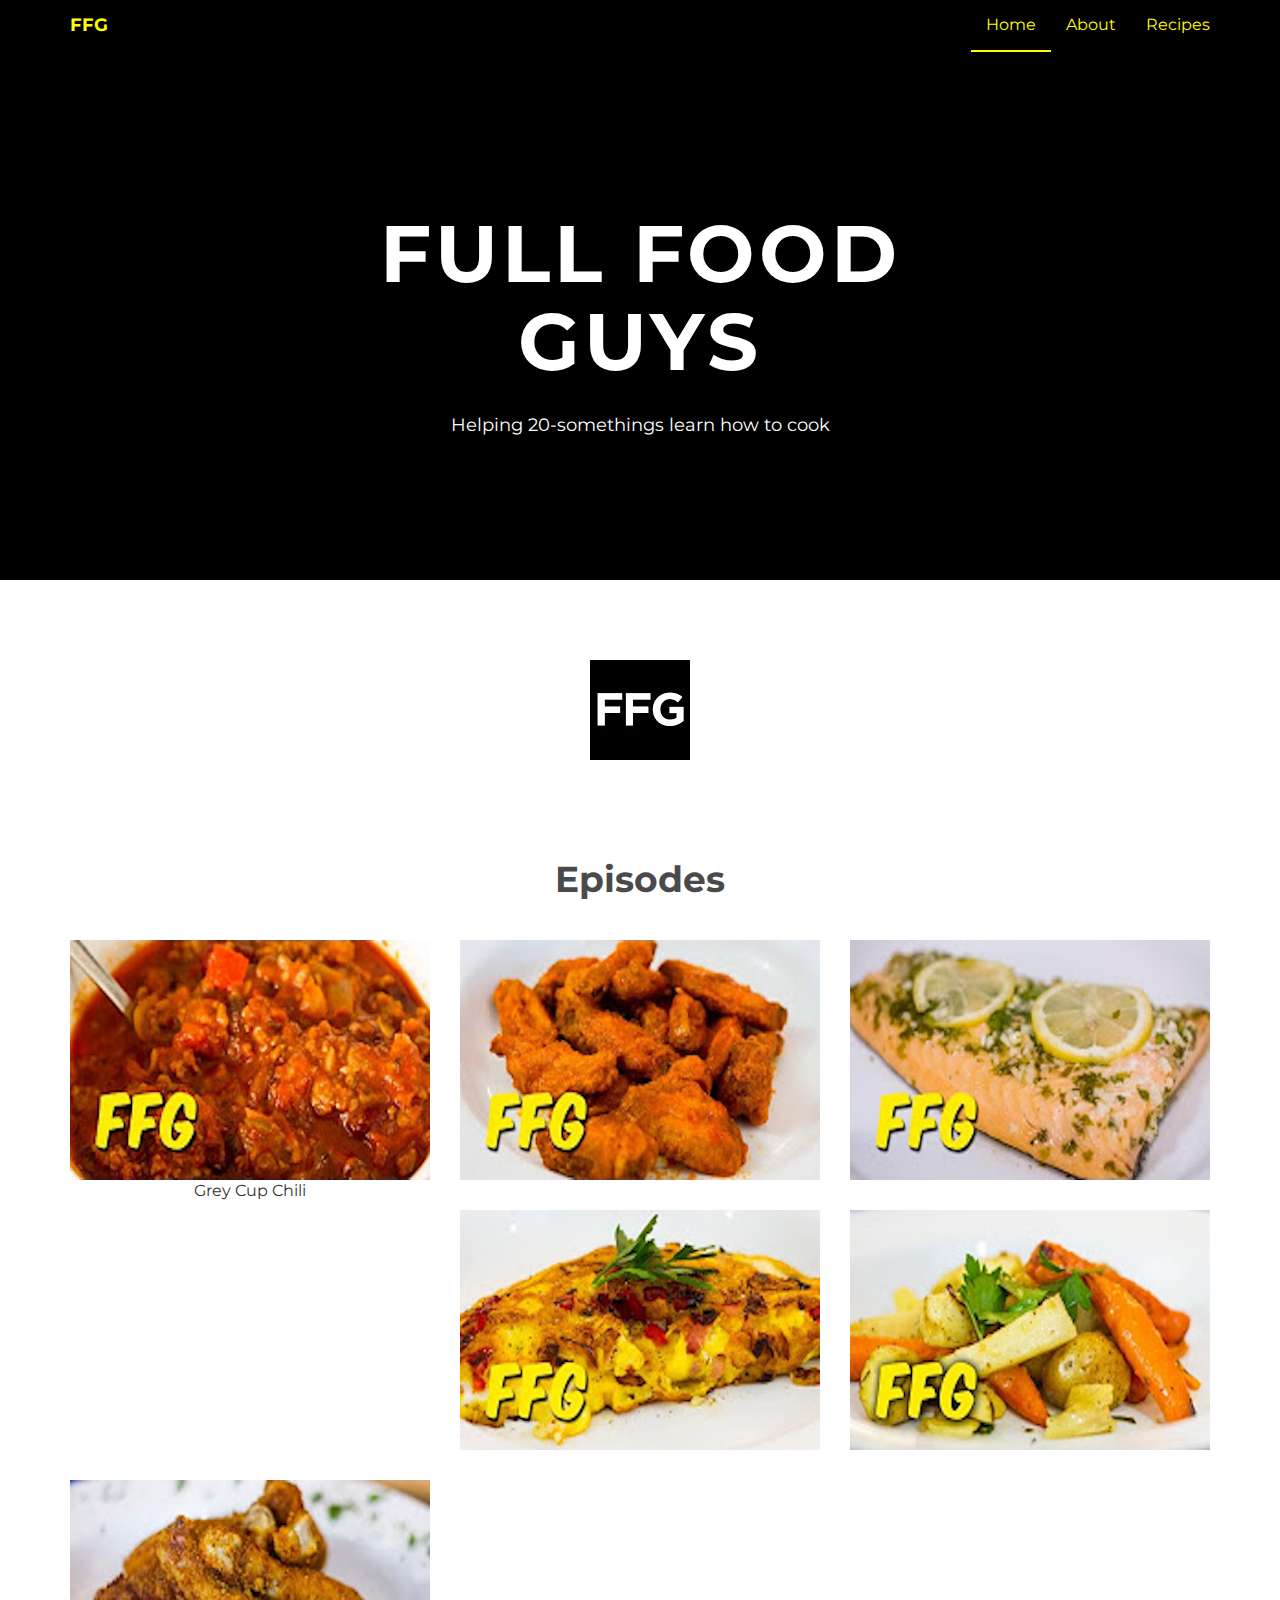
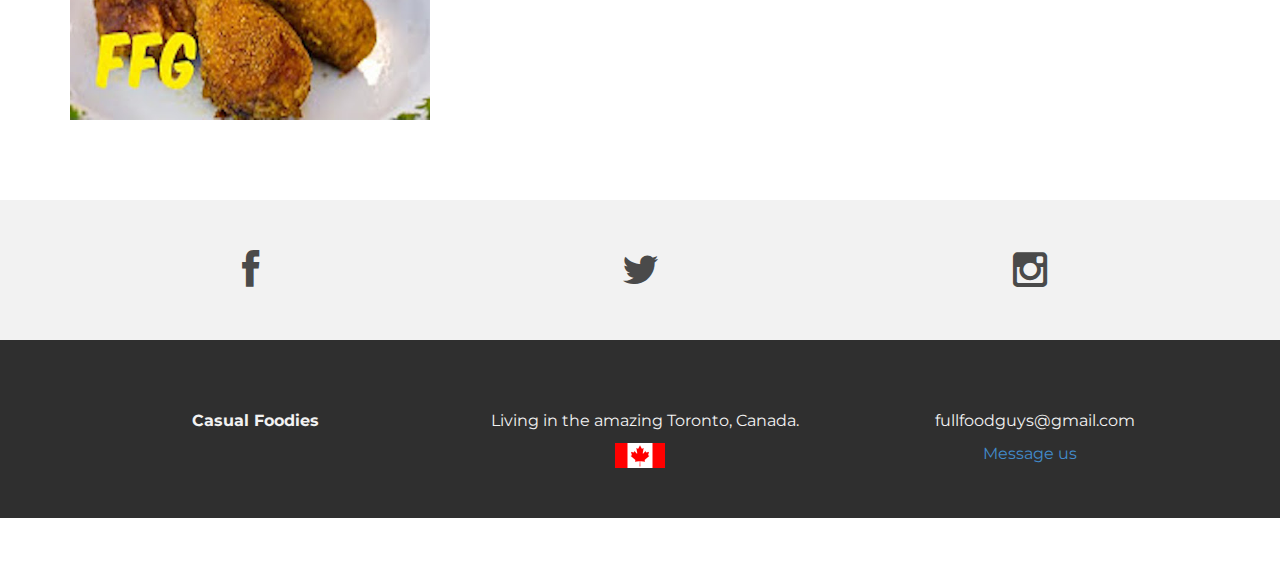
==== index.html @ 014491e5 "episode title test" ====
<!DOCTYPE html>
<html lang="en">
  <head>
    <meta charset="utf-8">
    <meta http-equiv="X-UA-Compatible" content="IE=edge">
    <meta name="viewport" content="width=device-width, initial-scale=1">
    <meta name="description" content="">
    <meta name="author" content="">
    <link rel="shortcut icon" href="assets/ico/favicon.ico">

    <title>FFG | FULL FOOD GUYS</title>

    <!-- Bootstrap core CSS -->
    <link href="assets/css/bootstrap.css" rel="stylesheet">

    <!-- Custom styles for this template -->
    <link href="assets/css/style.css" rel="stylesheet">
    <link href="assets/css/font-awesome.min.css" rel="stylesheet">

    <!-- Just for debugging purposes. Don't actually copy this line! -->
    <!--[if lt IE 9]><script src="../../assets/js/ie8-responsive-file-warning.js"></script><![endif]-->

    <!-- HTML5 shim and Respond.js IE8 support of HTML5 elements and media queries -->
    <!--[if lt IE 9]>
      <script src="https://oss.maxcdn.com/libs/html5shiv/3.7.0/html5shiv.js"></script>
      <script src="https://oss.maxcdn.com/libs/respond.js/1.4.2/respond.min.js"></script>
    <![endif]-->
  </head>

  <body>

    <!-- Static navbar -->
    <div class="navbar navbar-default navbar-fixed-top" role="navigation">
      <div class="container">
        <div class="navbar-header">
          <button type="button" class="navbar-toggle" data-toggle="collapse" data-target=".navbar-collapse">
            <span class="sr-only">Toggle navigation</span>
            <span class="icon-bar"></span>
            <span class="icon-bar"></span>
            <span class="icon-bar"></span>
          </button>
          <a class="navbar-brand" href="index.html">FFG</a>
        </div>
        <div class="navbar-collapse collapse">
          <ul class="nav navbar-nav navbar-right">
            <li class="active"><a href="index.html">Home</a></li>
            <li><a href="about.html">About</a></li>
            <li><a href="#works">Recipes</a></li>
          </ul>
        </div><!--/.nav-collapse -->
      </div>
    </div>


	<div id="headerwrap">
	    <div class="container">
			<div class="row">
				<div class="col-lg-6 col-lg-offset-3">
					<h1>FULL FOOD GUYS</h1>
					<h4>Helping 20-somethings learn how to cook</h4>
				</div>
			</div><! --/row -->
	    </div> <!-- /container -->
	</div><! --/headerwrap -->
	
	<section id="works"></section>
	<div class="container">
		<div class="row centered mt mb">
		<div class="span4"></div>
      	<div class="span4"><img src="assets/img/photo.jpg" class="img-responsive center-block"></div>
      	<div class="span4"></div>
		</div>
		<div class="row centered mt mb">
			<h1>Episodes</h1>
			<div class="col-lg-4 col-md-4 col-sm-4 gallery">
				<a href="https://www.youtube.com/watch?v=UyV4i-vvhsw"><img src="assets/img/portfolio/chili.jpg" class="img-responsive"></a>
				<p class="text-centered">Grey Cup Chili</p>
			</div>
			<div class="col-lg-4 col-md-4 col-sm-4 gallery">
				<a href="https://www.youtube.com/watch?v=h9RHKy0lWRQ"><img src="assets/img/portfolio/wings.jpg" class="img-responsive"></a>
			</div>
			<div class="col-lg-4 col-md-4 col-sm-4 gallery">
				<a href="https://www.youtube.com/watch?v=ZSTvPE8d-ZE"><img src="assets/img/portfolio/salmon.jpg" class="img-responsive"></a>
			</div>
			<div class="col-lg-4 col-md-4 col-sm-4 gallery">
				<a href="https://www.youtube.com/watch?v=7N9RWfZntHc&t=2s"><img src="assets/img/portfolio/omlette.jpg" class="img-responsive"></a>
			</div>
			<div class="col-lg-4 col-md-4 col-sm-4 gallery">
				<a href="https://www.youtube.com/watch?v=b7GI70PFwjU"><img src="assets/img/portfolio/veggies.jpg" class="img-responsive"></a>
			</div>
			<div class="col-lg-4 col-md-4 col-sm-4 gallery">
				<a href="https://www.youtube.com/watch?v=pzNNdlSFtdk"><img src="assets/img/portfolio/chicken.jpg" class="img-responsive"></a>
			</div>
		</div><! --/row -->
	</div><! --/container -->
	
	<div id="social">
		<div class="container">
			<div class="row centered">
				<div class="col-lg-4">
					<a href="https://www.facebook.com/fullfoodguys"><i class="fa fa-facebook"></i></a>
				</div>
				<div class="col-lg-4">
					<a href="https://twitter.com/fullfoodguys"><i class="fa fa-twitter"></i></a>
				</div>
				<div class="col-lg-4">
					<a href="https://www.instagram.com/fullfoodguys/"><i class="fa fa-instagram"></i></a>
				</div>
			
			</div><! --/row -->
		</div><! --/container -->
	</div><! --/social -->

	<div id="footerwrap">
		<div class="container">
			<div class="row centered">
				<div class="col-lg-4">
					<p><b>Casual Foodies</b></p>
				</div>
			
				<div class="col-lg-4">
					<p>Living in the amazing Toronto, Canada.</p>
					<img src="assets/img/canada_flag.png" class="img-responsive center-block">
				</div>
				<div class="col-lg-4">
					<p>fullfoodguys@gmail.com</p>
					<a href="https://m.me/fullfoodguys">Message us</a>
				</div>
			</div>
		</div>
	</div><! --/footerwrap -->
	


    <!-- Bootstrap core JavaScript
    ================================================== -->
    <!-- Placed at the end of the document so the pages load faster -->
    <script src="https://ajax.googleapis.com/ajax/libs/jquery/1.11.0/jquery.min.js"></script>
    <script src="assets/js/bootstrap.min.js"></script>
  </body>
</html>
---- assets/css/style.css ----
/*
 * Author: Carlos Alvarez
 * URL: http://Alvarez.is
 *
 * Project Name: NYC Design
 * Version: 1.0
 * Date: 04-20-2014
 * URL: 
 */


/* ==========================================================================
   Base Styles, Bootstrap Modifications & Fonts Import
   ========================================================================== */

@import url(http://fonts.googleapis.com/css?family=Montserrat:400,700);


::-moz-selection {
    background: #f2c2c9;
    color: #a4003a;
    text-shadow: none;
}

::selection {
    background: #16a085;
    color: #a4003a;
    text-shadow: none;
}

/*
 * A better looking default horizontal rule
 */

 hr {
    display: block;
    height: 1px;
    border: 0;
    border-top: 1px solid #ccc;
    margin: 1em 0;
    padding: 0;
}

.centered {
	text-align: center
}

.mt {
	margin-top: 80px;
}

.mb {
	margin-bottom: 80px;
}

/* ==========================================================================
   General styles
   ========================================================================== */


body {
    font-family: 'Montserrat', sans-serif;
    font-weight: 400;
    font-size: 16px;

    -webkit-font-smoothing: antialiased;
    -webkit-overflow-scrolling: touch;
}

h1, h2, h3, h4, h5, h6 {
	font-weight: 700;
    color: #4a4a4a;
}


.navbar-brand {
	font-weight: 700;
}

.navbar-default .navbar-brand {
	color: #ffff00;
}

.navbar-default {
	background-color: #000000;
	border-color: #000000;
}

.navbar-default .navbar-nav > .active > a, .navbar-default .navbar-nav > .active > a:hover, .navbar-default .navbar-nav > .active > a:focus {
	color: #ffff00;
	background-color: #000000;
	border-bottom: 2px solid #ffff00;
}

.navbar-default .navbar-nav > li > a {
	color: #ffff00;
}

/* ==========================================================================
   Wrap Sections
   ========================================================================== */

#headerwrap {
	/*background: url(../img/back.jpg) no-repeat center top;*/
	background-color:#000000;
	margin-top: -70px;
	padding-top: 250px;
	text-align:center;
	background-attachment: relative;
	background-position: center center;
	min-height: 650px;
	width: 100%;
	
    -webkit-background-size: 100%;
    -moz-background-size: 100%;
    -o-background-size: 100%;
    background-size: 100%;

    -webkit-background-size: cover;
    -moz-background-size: cover;
    -o-background-size: cover;
    background-size: cover;
}

#headerwrap h1 {
	color:#ffffff;
	padding-top: 10px;
	padding-bottom: 20px;
	letter-spacing: 4px;
	font-size: 80px;
	font-weight: bold;
}

#headerwrap h4 {
	font-weight: 400;
	color: #ffffff
}

#social {
	padding-top: 50px;
	padding-bottom: 50px;
	background-color: #f2f2f2;
}

#social i {
	font-size: 40px;
	color: #4a4a4a
}

#social i:hover {
	color: #1abc9c
}

#footerwrap {
	padding-top: 70px;
	padding-bottom: 50px;
	background-color: #2f2f2f;
}

#footerwrap p {
	color: #f2f2f2;
	margin-left: 10px;
}

#workwrap {	
	background: url(../img/work.jpg) no-repeat center top;
	margin-top: -70px;
	padding-top: 250px;
	text-align:center;
	background-attachment: relative;
	background-position: center center;
	min-height: 650px;
	width: 100%;
	
    -webkit-background-size: 100%;
    -moz-background-size: 100%;
    -o-background-size: 100%;
    background-size: 100%;

    -webkit-background-size: cover;
    -moz-background-size: cover;
    -o-background-size: cover;
    background-size: cover;
}

#workwrap h1 {
	color:#ffffff;
	padding-top: 10px;
	padding-bottom: 20px;
	letter-spacing: 4px;
	font-size: 80px;
	font-weight: bold;
}

#workwrap h4 {
	font-weight: 400;
	color: #ffffff
}

#aboutwrap {	
	background: url(../img/banner.png) no-repeat center top;
	margin-top: -70px;
	padding-top: 250px;
	text-align:center;
	background-attachment: relative;
	background-position: center center;
	min-height: 550px;
	width: 100%;
	
    -webkit-background-size: 100%;
    -moz-background-size: 100%;
    -o-background-size: 100%;
    background-size: 100%;

    -webkit-background-size: cover;
    -moz-background-size: cover;
    -o-background-size: cover;
    background-size: cover;
}




/* Gallery */
.gallery {
	margin-top: 30px;
}

.gallery img:hover {
	opacity: 0.4;
}
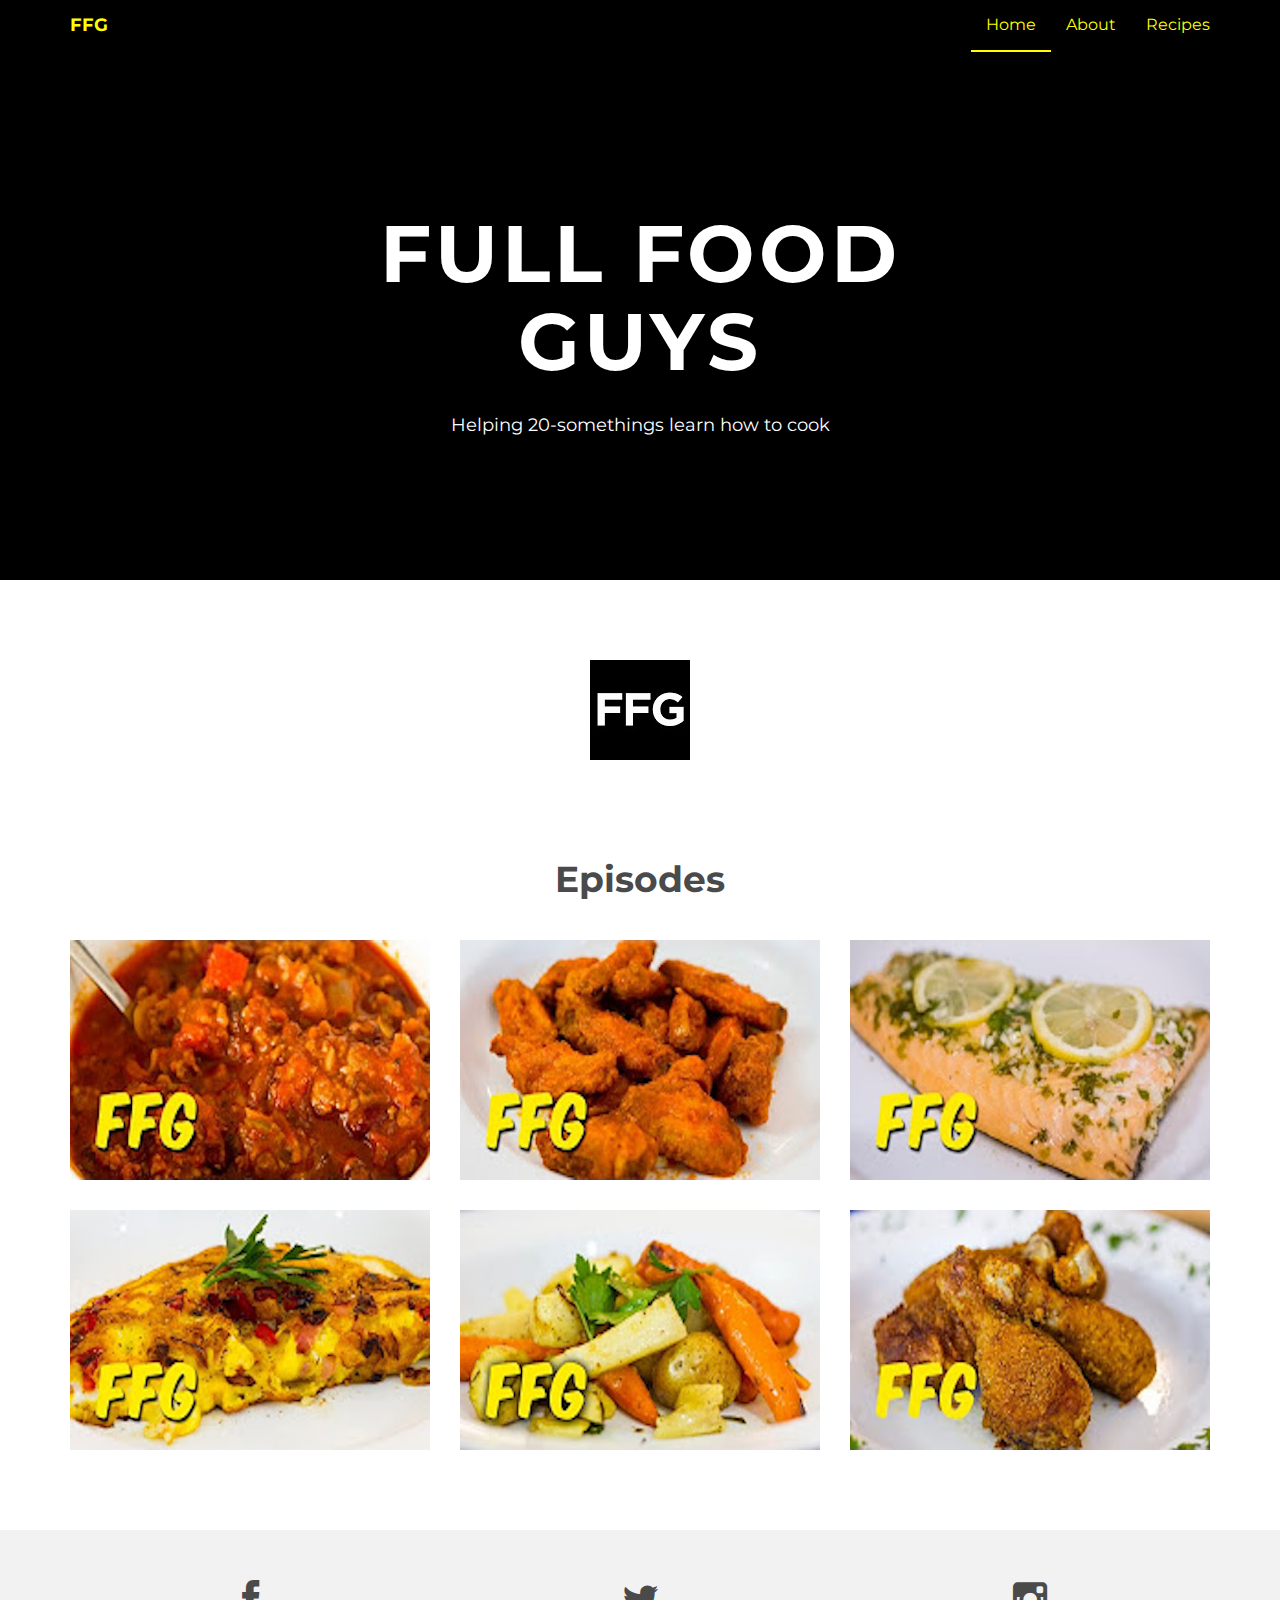
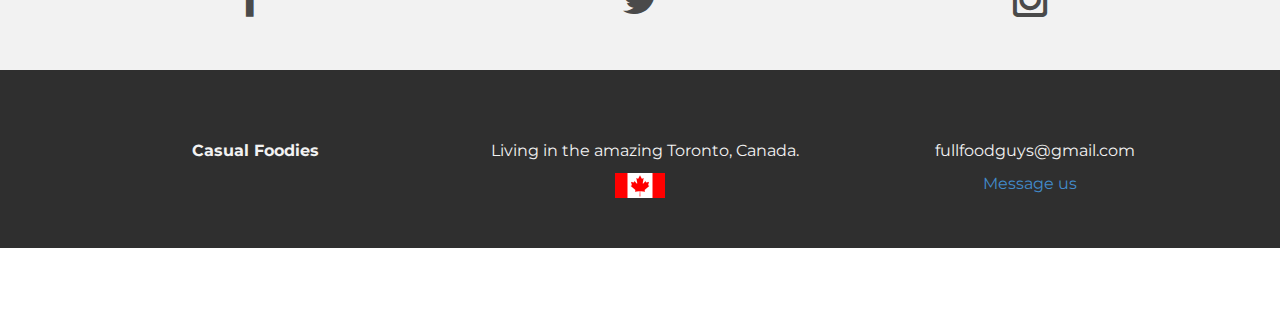
==== commit cfdc0f53: "test revert" ====
--- a/index.html
+++ b/index.html
@@ -74,7 +74,6 @@
 			<h1>Episodes</h1>
 			<div class="col-lg-4 col-md-4 col-sm-4 gallery">
 				<a href="https://www.youtube.com/watch?v=UyV4i-vvhsw"><img src="assets/img/portfolio/chili.jpg" class="img-responsive"></a>
-				<p class="text-centered">Grey Cup Chili</p>
 			</div>
 			<div class="col-lg-4 col-md-4 col-sm-4 gallery">
 				<a href="https://www.youtube.com/watch?v=h9RHKy0lWRQ"><img src="assets/img/portfolio/wings.jpg" class="img-responsive"></a>
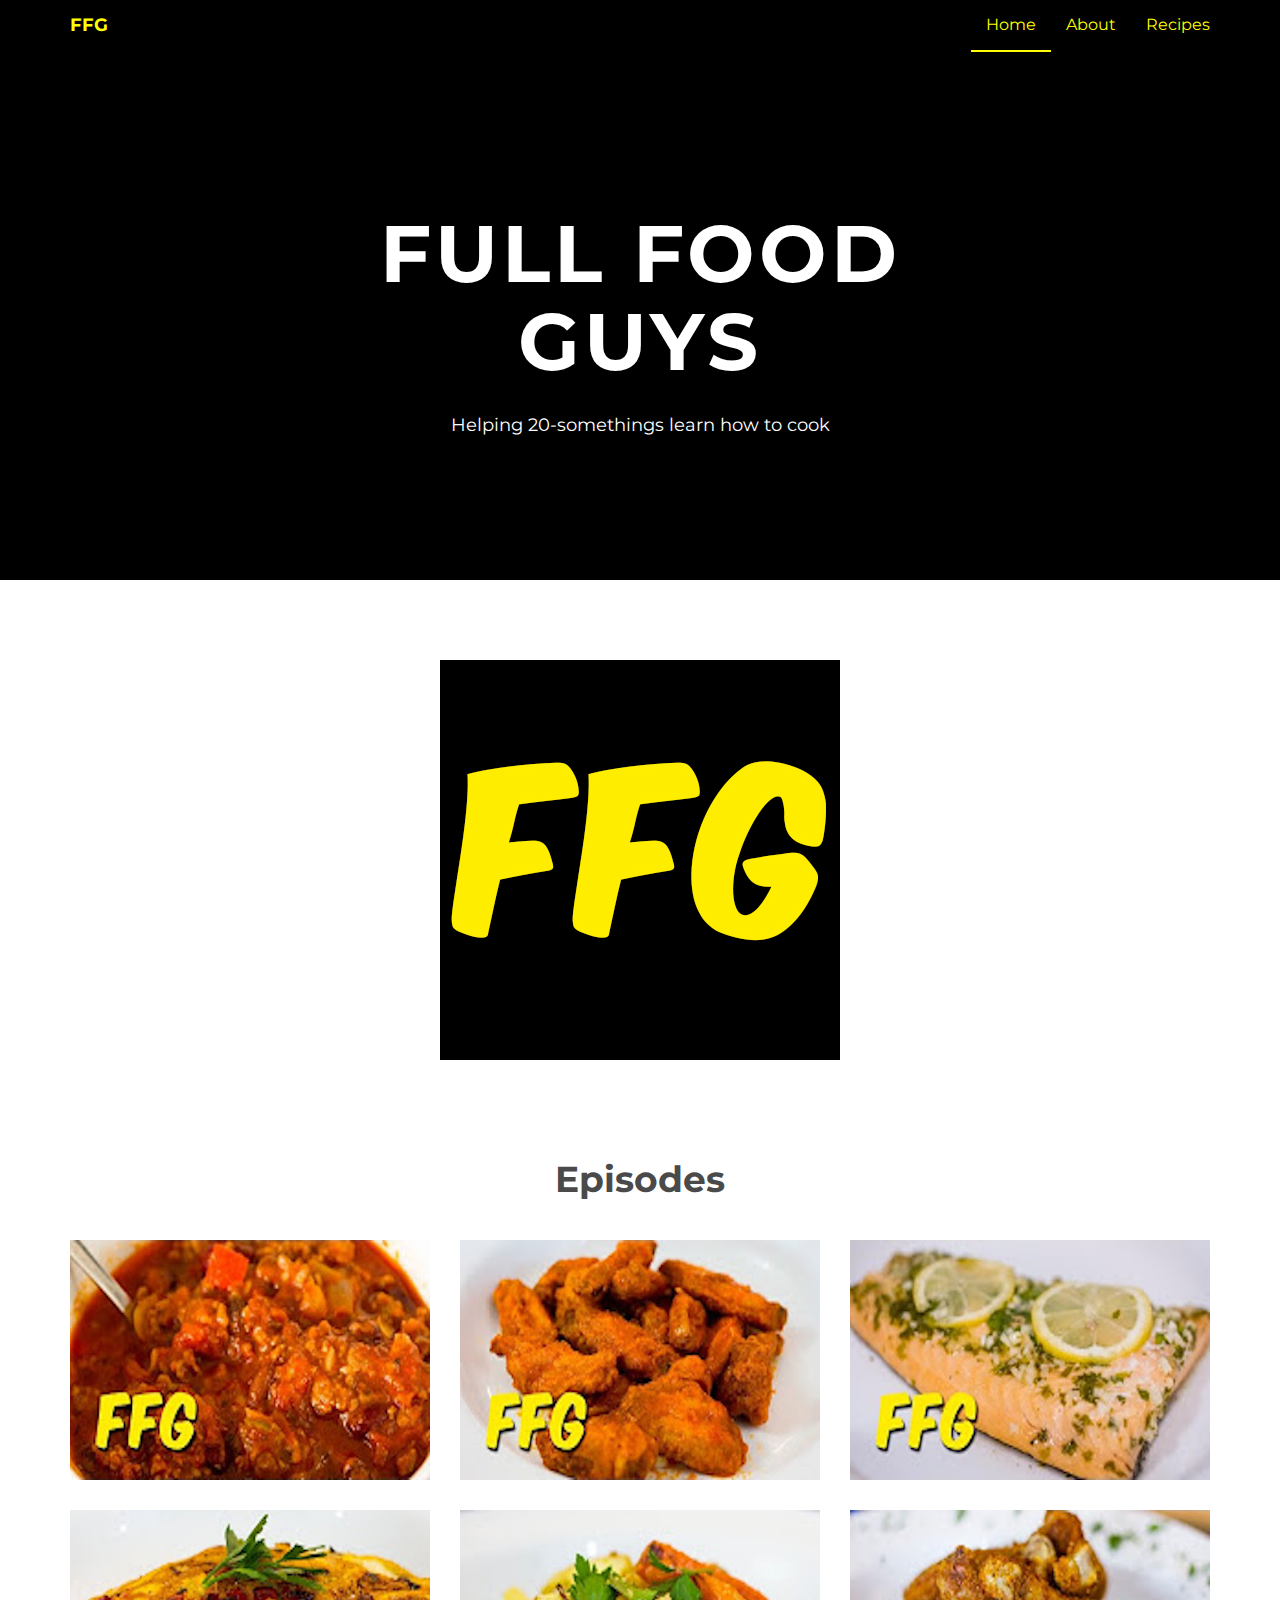
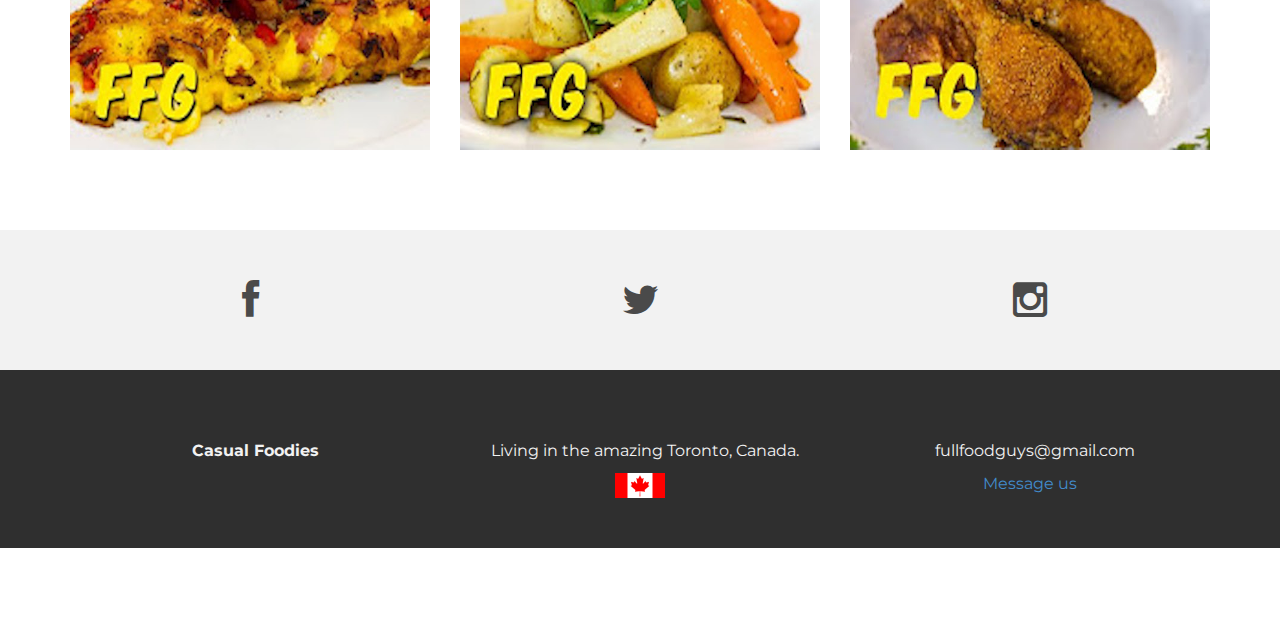
==== commit b93de68f: "Updated FFG logo" ====
--- a/index.html
+++ b/index.html
@@ -67,7 +67,7 @@
 	<div class="container">
 		<div class="row centered mt mb">
 		<div class="span4"></div>
-      	<div class="span4"><img src="assets/img/photo.jpg" class="img-responsive center-block"></div>
+      	<div class="span4"><img src="assets/img/ffg_logo.jpg" class="img-responsive center-block"></div>
       	<div class="span4"></div>
 		</div>
 		<div class="row centered mt mb">
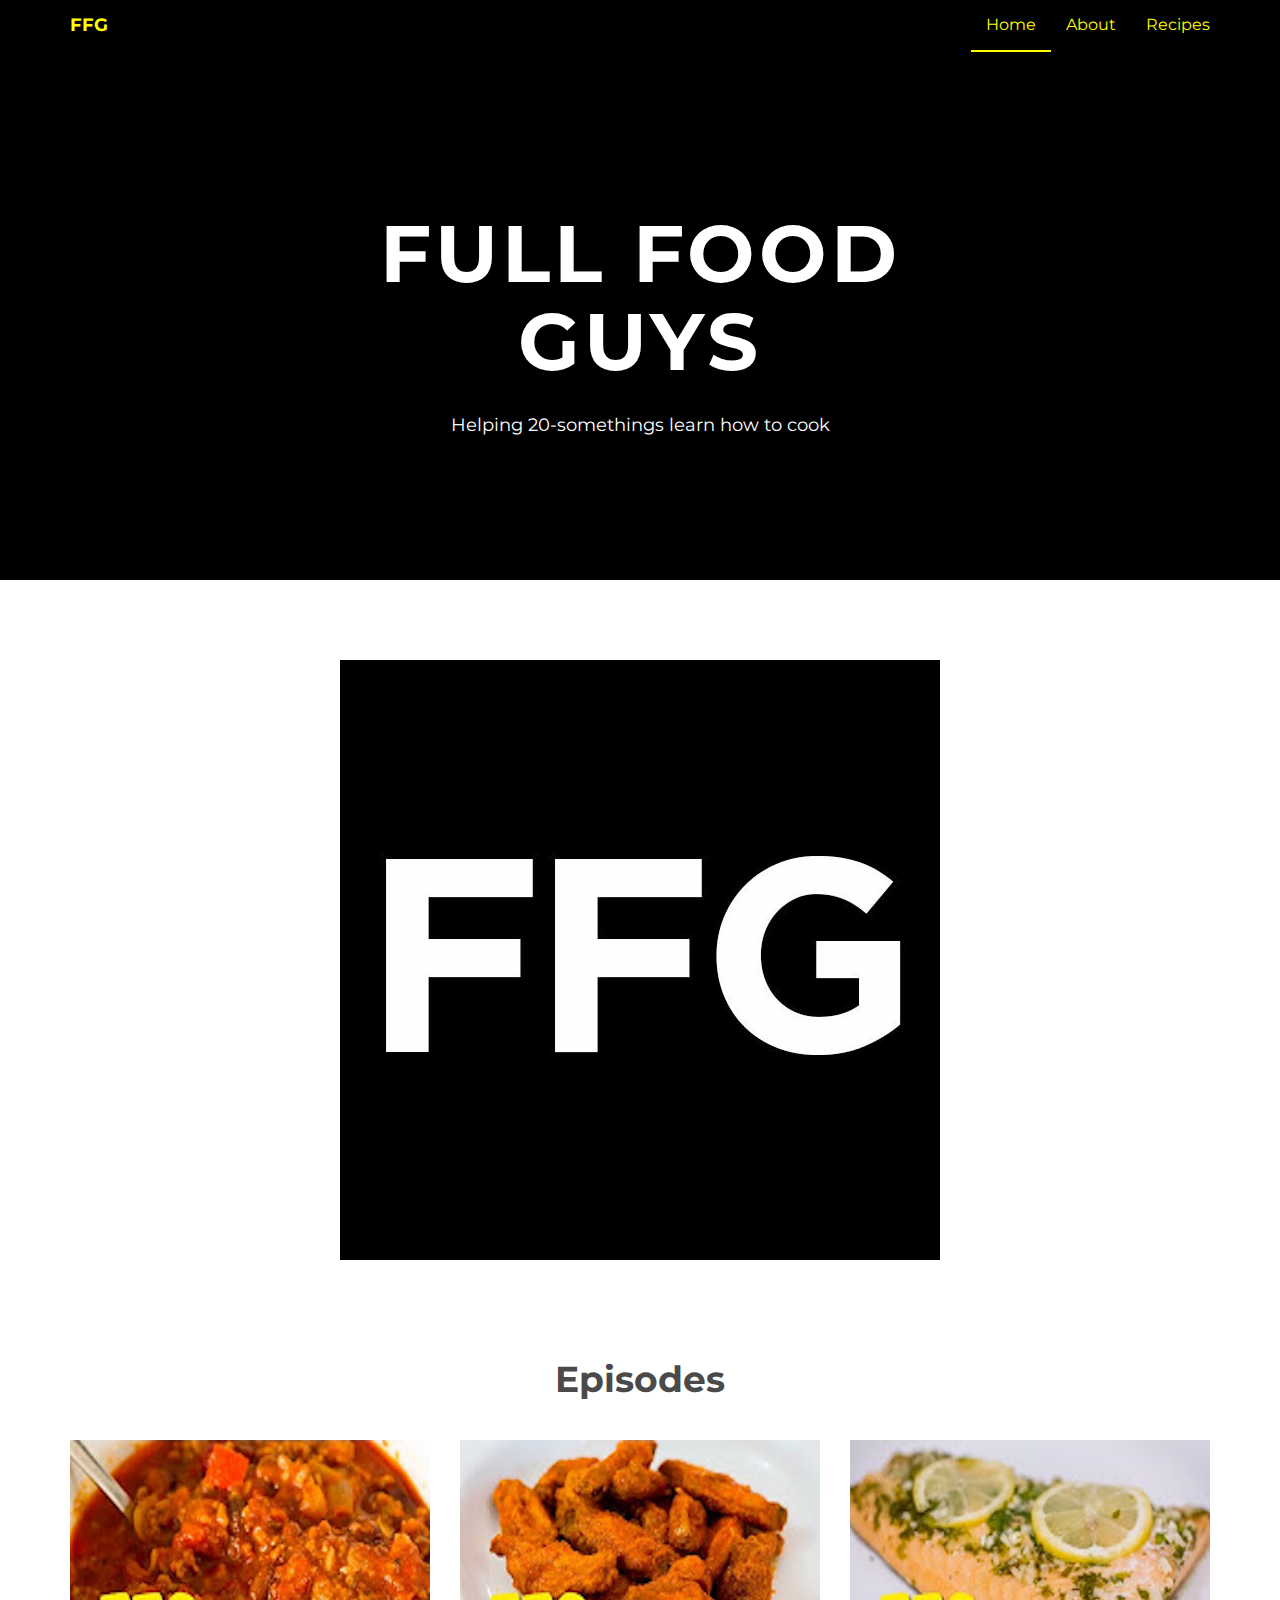
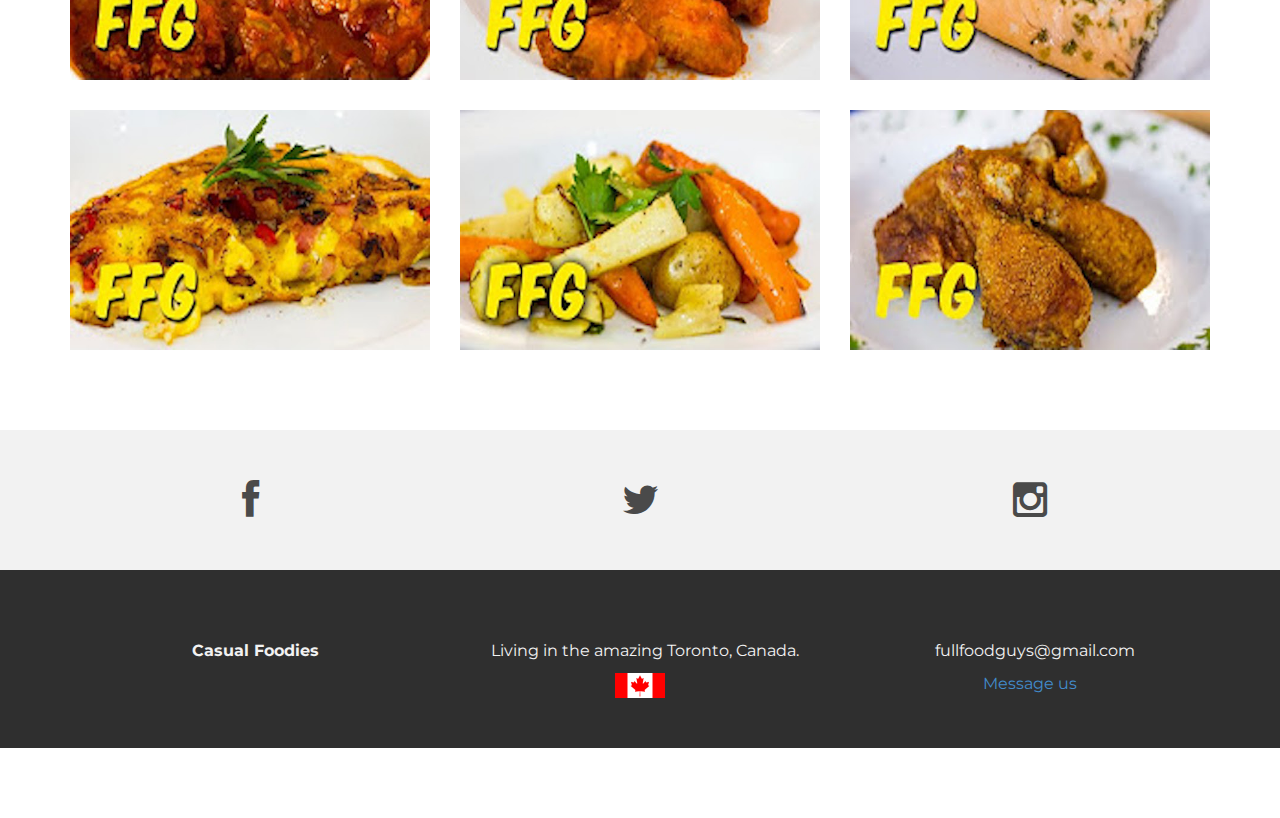
==== commit 3d3d5d68: "Updated logo" ====
--- a/index.html
+++ b/index.html
@@ -67,7 +67,7 @@
 	<div class="container">
 		<div class="row centered mt mb">
 		<div class="span4"></div>
-      	<div class="span4"><img src="assets/img/ffg_logo.jpg" class="img-responsive center-block"></div>
+      	<div class="span4"><img src="assets/img/ffg_logo2.jpg" class="img-responsive center-block"></div>
       	<div class="span4"></div>
 		</div>
 		<div class="row centered mt mb">
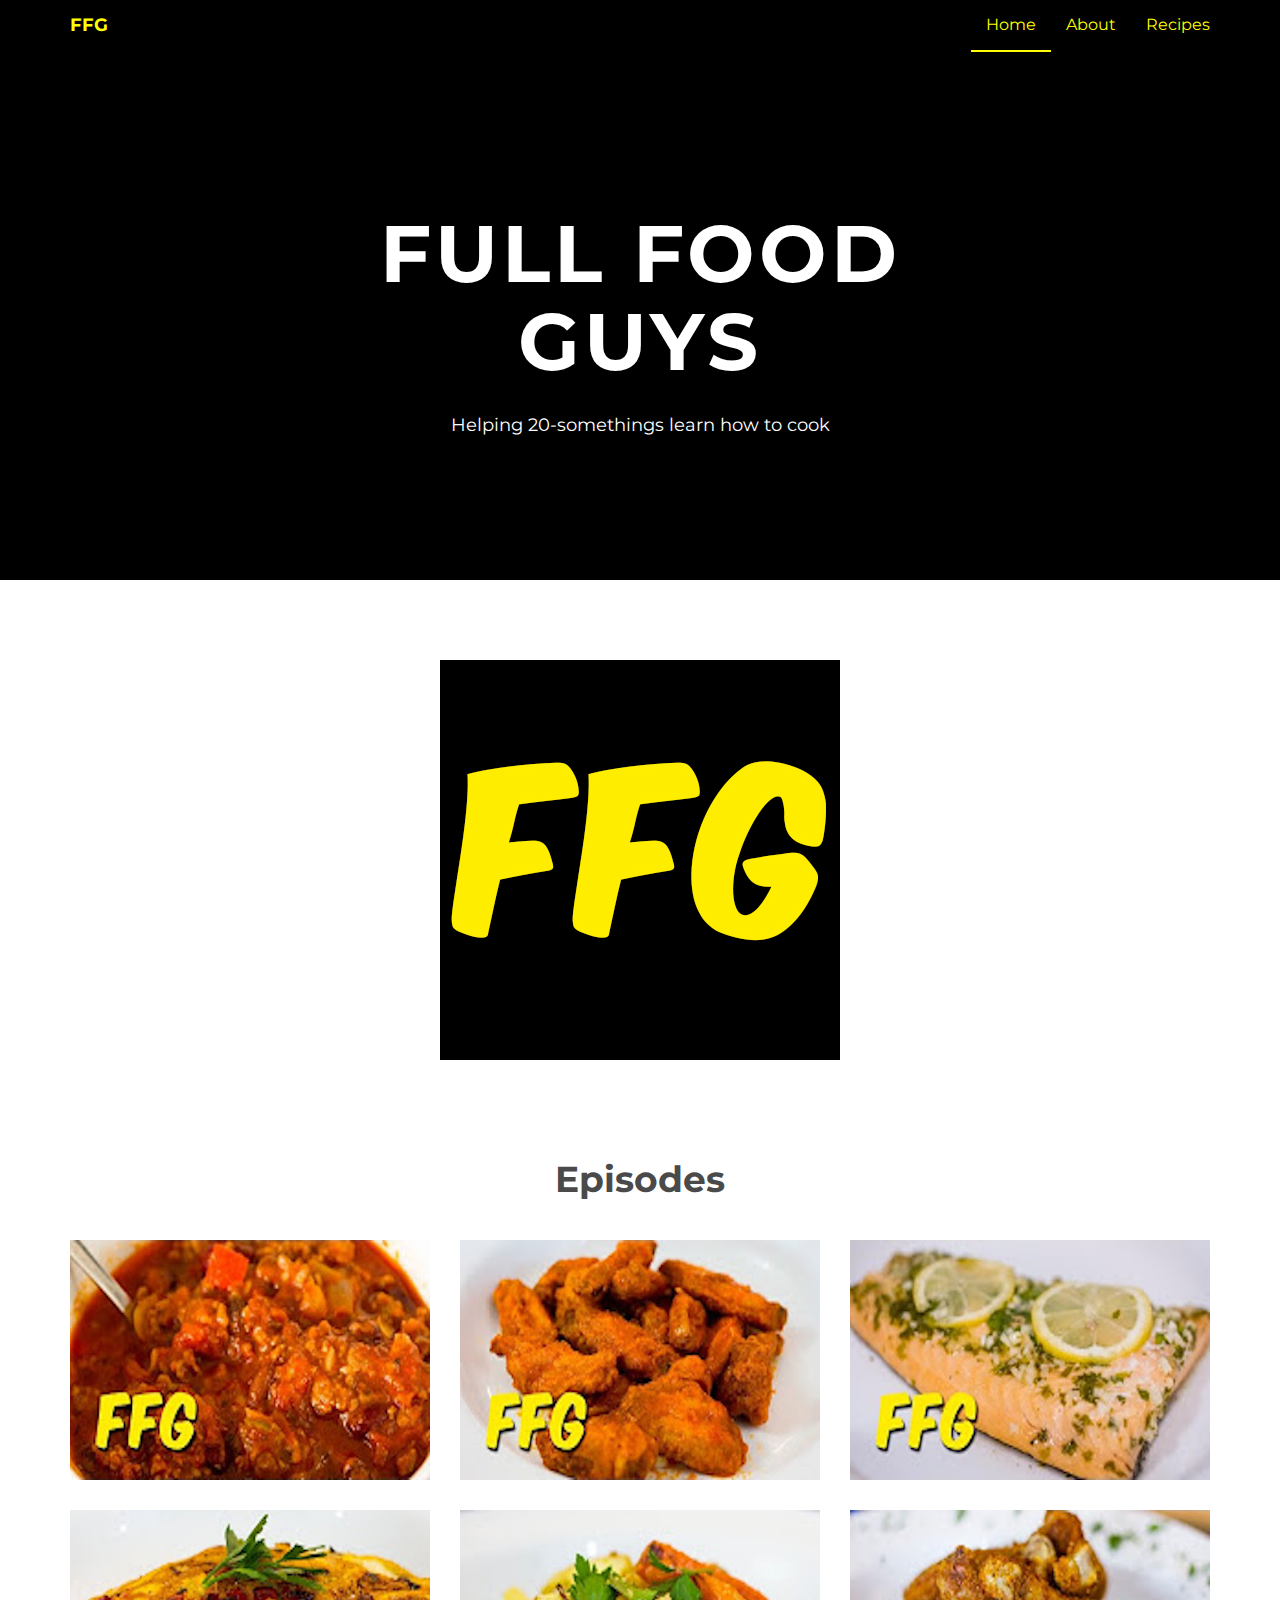
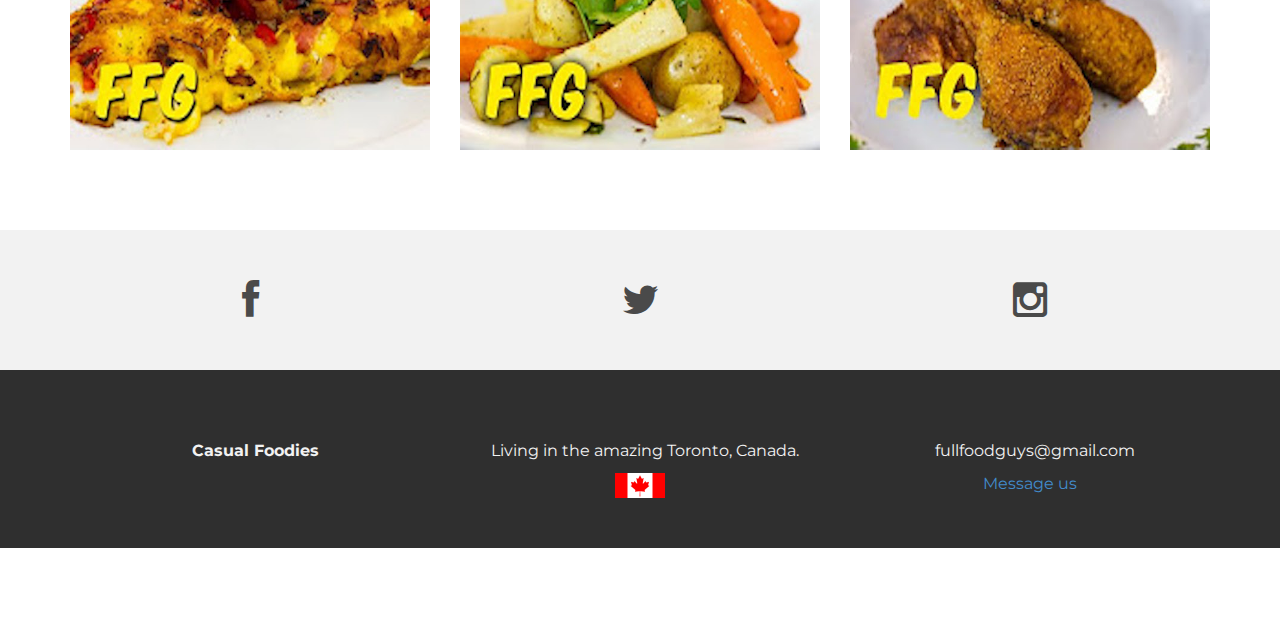
==== commit 179ee245: "Update index.html" ====
--- a/index.html
+++ b/index.html
@@ -67,7 +67,7 @@
 	<div class="container">
 		<div class="row centered mt mb">
 		<div class="span4"></div>
-      	<div class="span4"><img src="assets/img/ffg_logo2.jpg" class="img-responsive center-block"></div>
+      	<div class="span4"><img src="assets/img/ffg_logo.jpg" class="img-responsive center-block"></div>
       	<div class="span4"></div>
 		</div>
 		<div class="row centered mt mb">
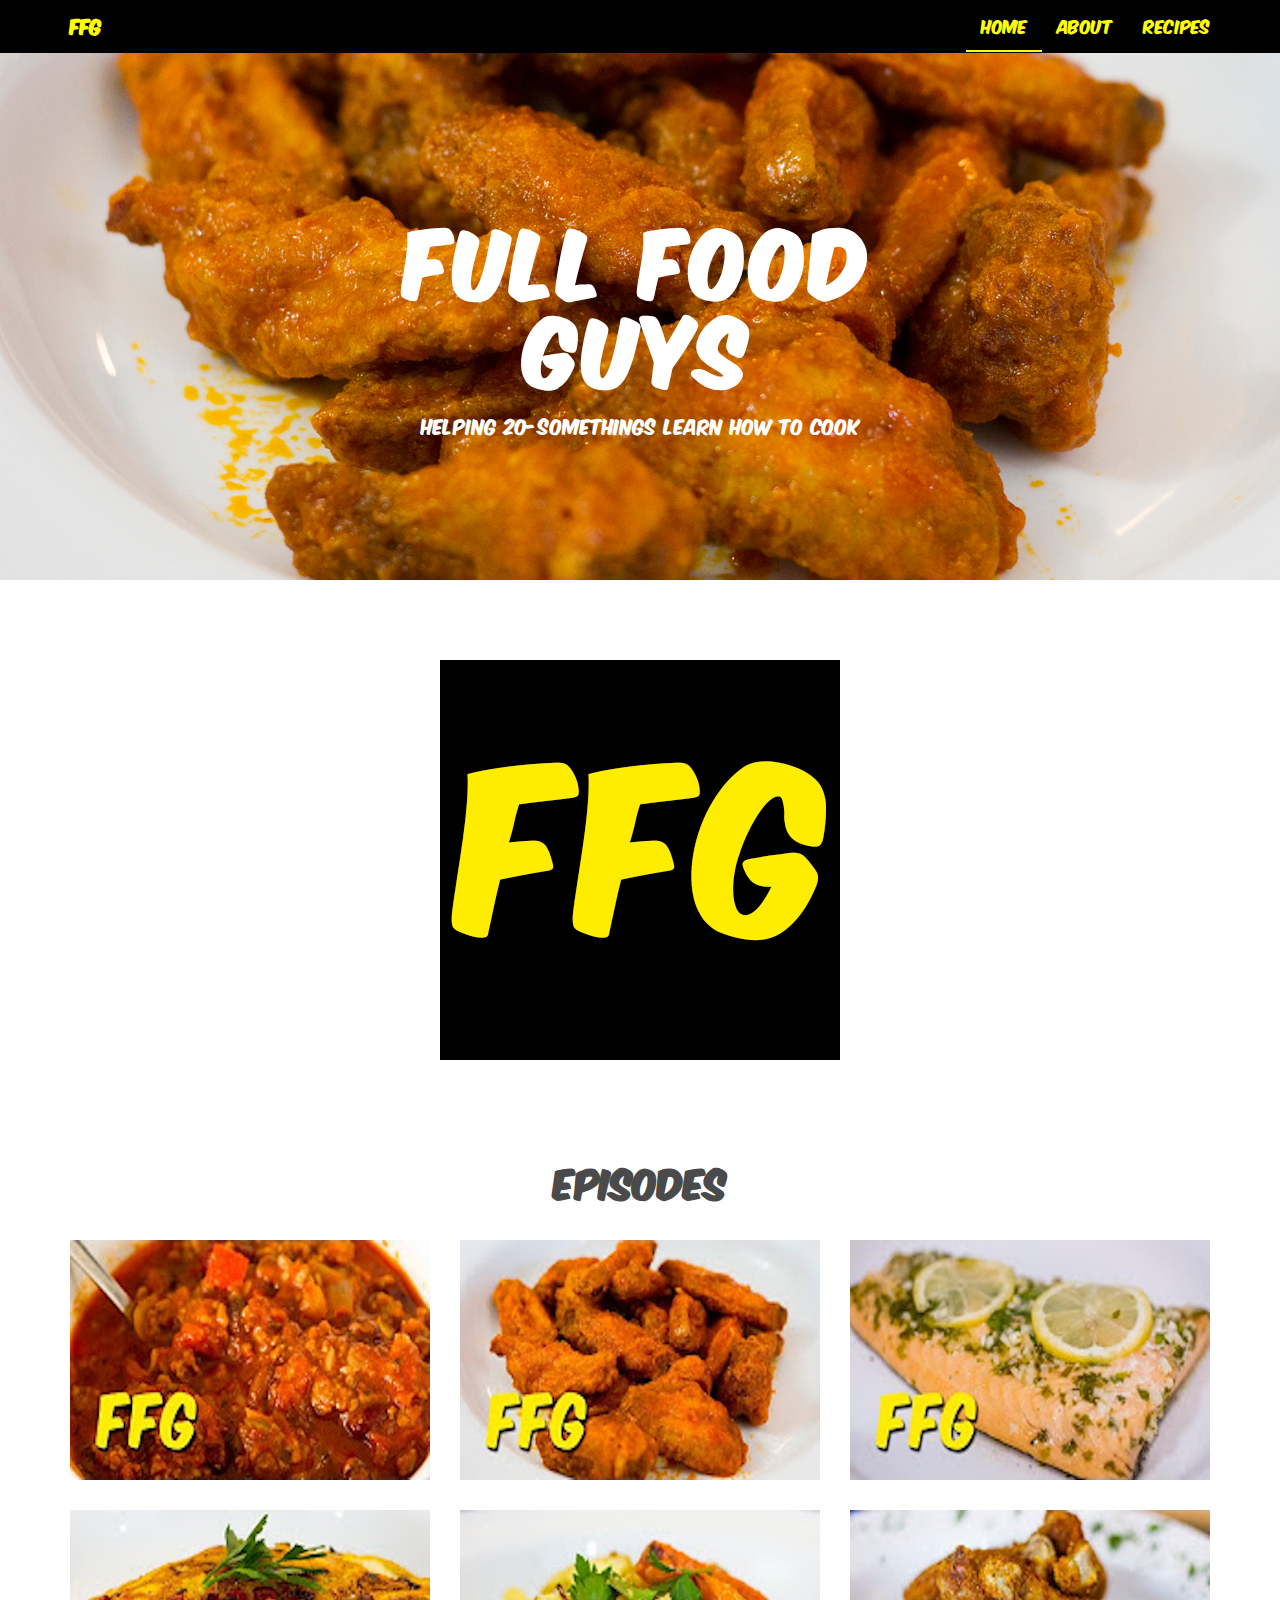
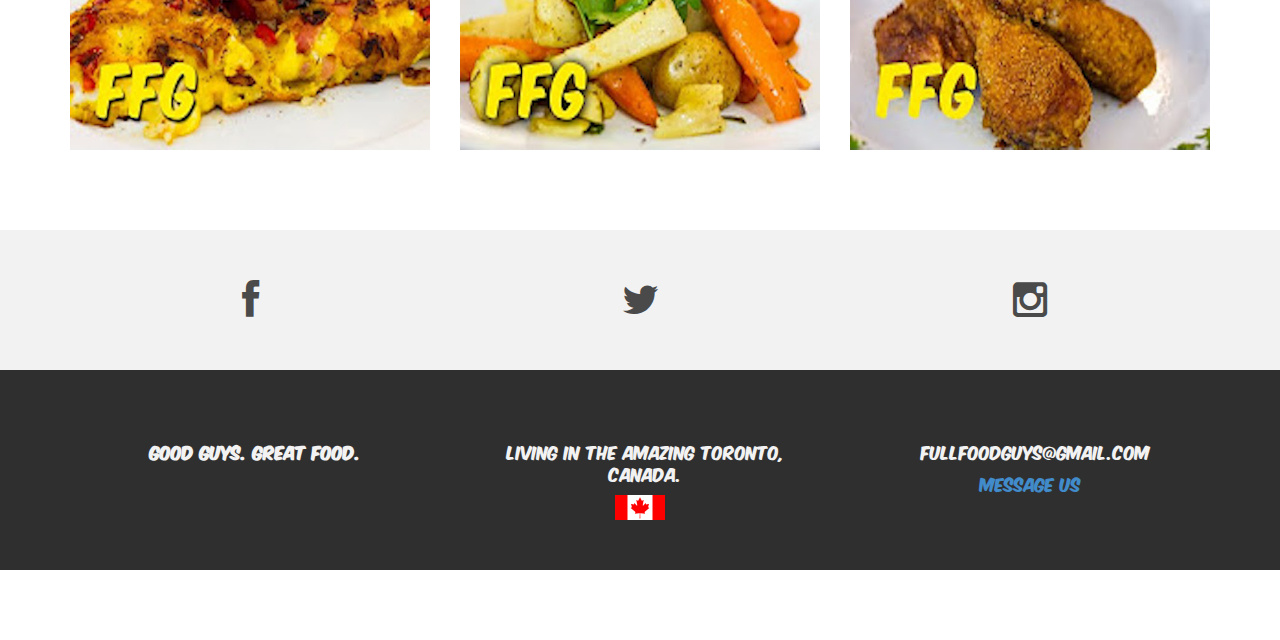
==== commit 5c283169: "updated footer text -adg" ====
--- a/index.html
+++ b/index.html
@@ -114,7 +114,7 @@
 		<div class="container">
 			<div class="row centered">
 				<div class="col-lg-4">
-					<p><b>Casual Foodies</b></p>
+					<p><b>Good guys. Great food.</b></p>
 				</div>
 			
 				<div class="col-lg-4">
--- a/assets/css/style.css
+++ b/assets/css/style.css
@@ -1,19 +1,14 @@
-/*
- * Author: Carlos Alvarez
- * URL: http://Alvarez.is
- *
- * Project Name: NYC Design
- * Version: 1.0
- * Date: 04-20-2014
- * URL: 
- */
-
 
 /* ==========================================================================
    Base Styles, Bootstrap Modifications & Fonts Import
    ========================================================================== */
 
-@import url(http://fonts.googleapis.com/css?family=Montserrat:400,700);
+/*@import url(http://fonts.googleapis.com/css?family=Montserrat:400,700);*/
+
+@font-face{
+	font-family:'FFFont';
+	src: url('../fonts/KOMIKAX_.ttf');
+}
 
 
 ::-moz-selection {
@@ -59,7 +54,7 @@
 
 
 body {
-    font-family: 'Montserrat', sans-serif;
+    font-family: 'FFFont', sans-serif; !important
     font-weight: 400;
     font-size: 16px;
 
@@ -101,8 +96,8 @@
    ========================================================================== */
 
 #headerwrap {
-	/*background: url(../img/back.jpg) no-repeat center top;*/
-	background-color:#000000;
+	background: url(../img/wingsbanner.jpg) no-repeat center top;
+	/*background-color:#000000;*/
 	margin-top: -70px;
 	padding-top: 250px;
 	text-align:center;
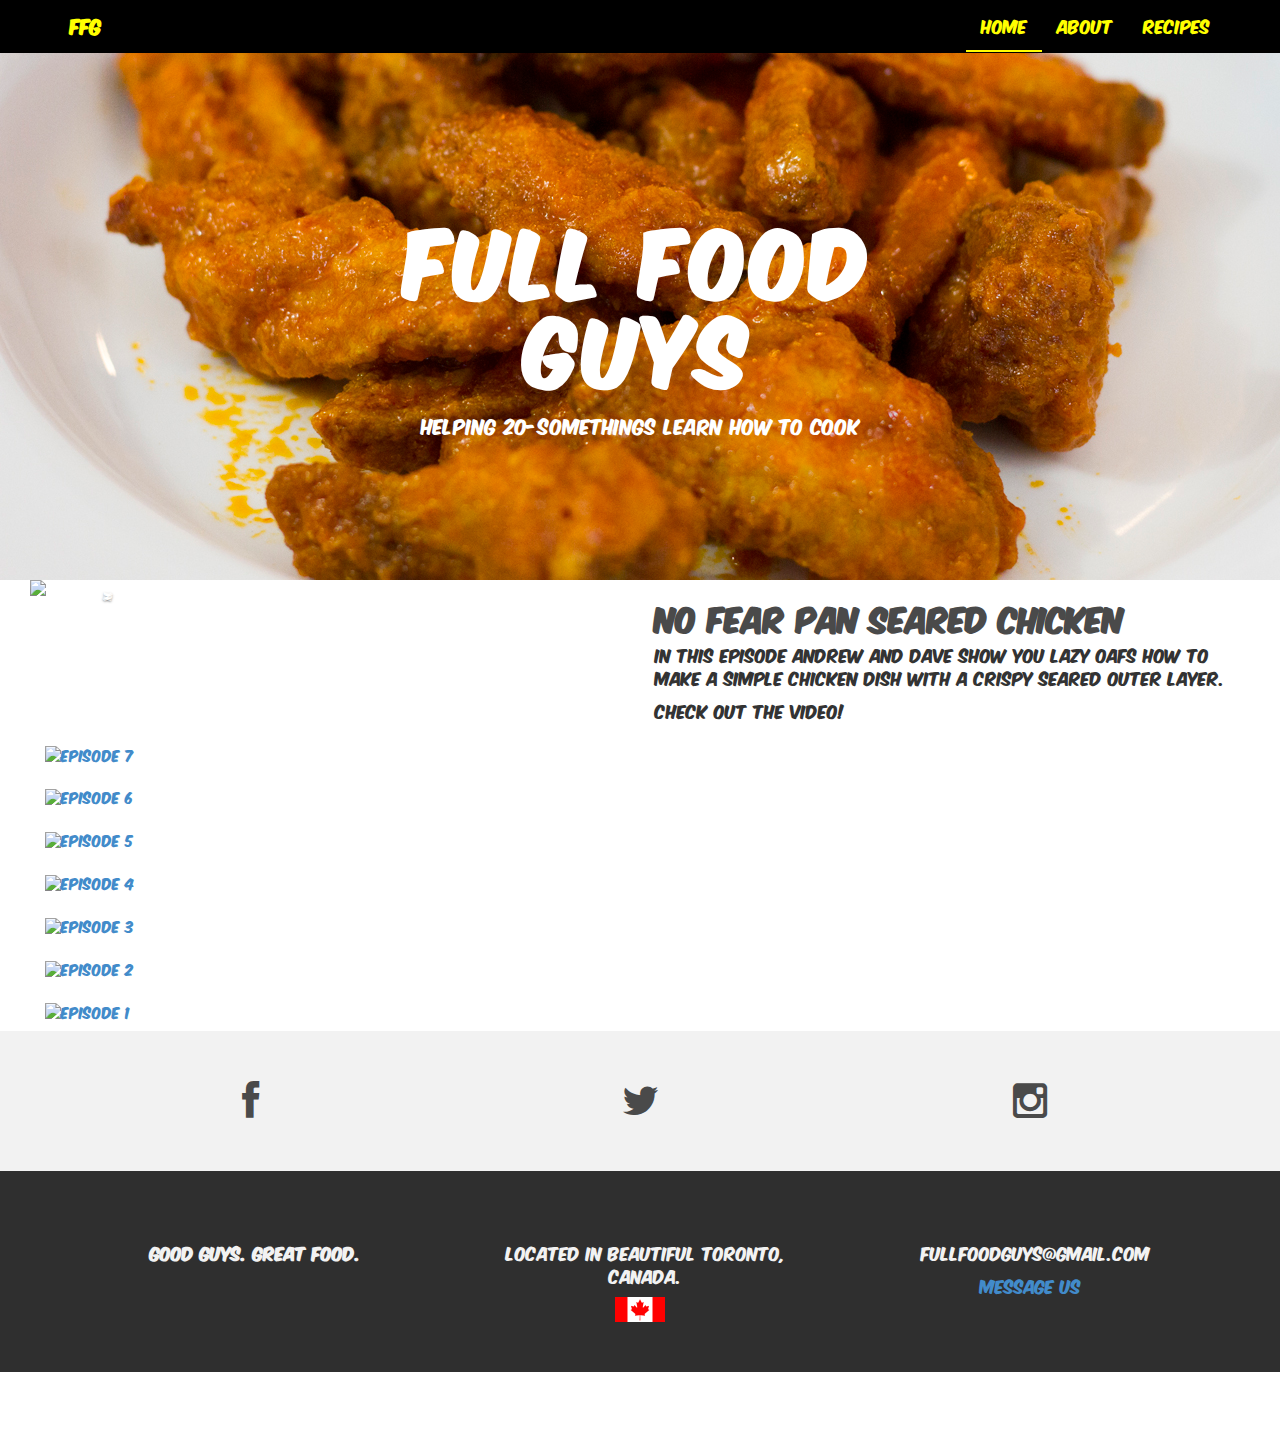
==== commit b32059f3: "Update Index -tis" ====
--- a/index.html
+++ b/index.html
@@ -7,7 +7,7 @@
     <meta name="description" content="">
     <meta name="author" content="">
     <link rel="shortcut icon" href="assets/ico/favicon.ico">
-
+    <link href="https://fonts.googleapis.com/css?family=Roboto" rel="stylesheet">
     <title>FFG | FULL FOOD GUYS</title>
 
     <!-- Bootstrap core CSS -->
@@ -16,6 +16,7 @@
     <!-- Custom styles for this template -->
     <link href="assets/css/style.css" rel="stylesheet">
     <link href="assets/css/font-awesome.min.css" rel="stylesheet">
+
 
     <!-- Just for debugging purposes. Don't actually copy this line! -->
     <!--[if lt IE 9]><script src="../../assets/js/ie8-responsive-file-warning.js"></script><![endif]-->
@@ -25,6 +26,8 @@
       <script src="https://oss.maxcdn.com/libs/html5shiv/3.7.0/html5shiv.js"></script>
       <script src="https://oss.maxcdn.com/libs/respond.js/1.4.2/respond.min.js"></script>
     <![endif]-->
+	
+    
   </head>
 
   <body>
@@ -59,39 +62,119 @@
 					<h1>FULL FOOD GUYS</h1>
 					<h4>Helping 20-somethings learn how to cook</h4>
 				</div>
-			</div><! --/row -->
+			</div>
 	    </div> <!-- /container -->
-	</div><! --/headerwrap -->
+	</div> 
 	
 	<section id="works"></section>
-	<div class="container">
-		<div class="row centered mt mb">
-		<div class="span4"></div>
-      	<div class="span4"><img src="assets/img/ffg_logo.jpg" class="img-responsive center-block"></div>
-      	<div class="span4"></div>
-		</div>
-		<div class="row centered mt mb">
-			<h1>Episodes</h1>
-			<div class="col-lg-4 col-md-4 col-sm-4 gallery">
-				<a href="https://www.youtube.com/watch?v=UyV4i-vvhsw"><img src="assets/img/portfolio/chili.jpg" class="img-responsive"></a>
-			</div>
-			<div class="col-lg-4 col-md-4 col-sm-4 gallery">
-				<a href="https://www.youtube.com/watch?v=h9RHKy0lWRQ"><img src="assets/img/portfolio/wings.jpg" class="img-responsive"></a>
-			</div>
-			<div class="col-lg-4 col-md-4 col-sm-4 gallery">
-				<a href="https://www.youtube.com/watch?v=ZSTvPE8d-ZE"><img src="assets/img/portfolio/salmon.jpg" class="img-responsive"></a>
-			</div>
-			<div class="col-lg-4 col-md-4 col-sm-4 gallery">
-				<a href="https://www.youtube.com/watch?v=7N9RWfZntHc&t=2s"><img src="assets/img/portfolio/omlette.jpg" class="img-responsive"></a>
-			</div>
-			<div class="col-lg-4 col-md-4 col-sm-4 gallery">
-				<a href="https://www.youtube.com/watch?v=b7GI70PFwjU"><img src="assets/img/portfolio/veggies.jpg" class="img-responsive"></a>
-			</div>
-			<div class="col-lg-4 col-md-4 col-sm-4 gallery">
-				<a href="https://www.youtube.com/watch?v=pzNNdlSFtdk"><img src="assets/img/portfolio/chicken.jpg" class="img-responsive"></a>
-			</div>
-		</div><! --/row -->
-	</div><! --/container -->
+	
+	<div class="container-fluid mainContent">
+    	<div id="custom_carousel" class="carousel slide" data-ride="carousel" data-interval="4000">
+        <!-- Wrapper for slides -->
+        <div class="carousel-inner">
+            <div class="item active">
+                <div class="container-fluid">
+                    <div class="row">
+                        <div class="top col-md-6 col-xs-12"><a href="https://www.youtube.com/watch?v=7AuAxBjVLZo&list=PLRjVMaN6l2BFxxoWwchU_7rb3H2o5-bJs"><img src="https://i.ytimg.com/vi/7AuAxBjVLZo/hqdefault.jpg?custom=true&w=196&h=110&stc=true&jpg444=true&jpgq=90&sp=68&sigh=PYmytsqjrWzgXnbsfJAhmzf8UuU" class="img-responsive"></a></div>
+                        <div class="content col-md-6 col-xs-12">
+                            <h2>No Fear Pan Seared Chicken</h2>
+                            <p>In this episode Andrew and Dave show you lazy oafs how to make a simple chicken dish with a crispy seared outer layer.</p><p>Check out the video!</p>
+                        </div>
+                    </div>
+                </div>            
+            </div> 
+            <div class="item">
+                <div class="container-fluid">
+                    <div class="row">
+                        <div class="top col-md-6 col-xs-12"><a href="https://www.youtube.com/watch?v=UyV4i-vvhsw&list=PLRjVMaN6l2BFxxoWwchU_7rb3H2o5-bJs&index=2"><img src="https://i.ytimg.com/vi/UyV4i-vvhsw/hqdefault.jpg?custom=true&w=196&h=110&stc=true&jpg444=true&jpgq=90&sp=68&sigh=1K8obZm5sdZHeDHIr_lpZc1nO0M" class="img-responsive"></a></div>
+                        <div class="content col-md-6 col-xs-12">
+                            <h2>Grey Cup Chili</h2>
+                            <p>In this episode Andrew, Dave and Andrei show you lazy oafs how to make a simple Chili that is great for Game Day Eh.</p><p>Check out the video!</p>
+                        </div>
+                    </div>
+                </div>            
+            </div> 
+            <div class="item">
+                <div class="container-fluid">
+                    <div class="row">
+                        <div class="top col-md-6 col-xs-12"><a href="https://www.youtube.com/watch?v=h9RHKy0lWRQ&list=PLRjVMaN6l2BFxxoWwchU_7rb3H2o5-bJs&index=3"><img src="https://i.ytimg.com/vi/h9RHKy0lWRQ/hqdefault.jpg?custom=true&w=196&h=110&stc=true&jpg444=true&jpgq=90&sp=68&sigh=0E9kJHKN0Dq5YYnz9dsawzRFLTI" class="img-responsive"></a></div>
+                        <div class="content col-md-6 col-xs-12">
+                            <h2>Wicked Wings</h2>
+                            <p>In this episode Dave and Andrei show you lazy oafs how to make a simple dish of wicked buffalo wings. FFGs love wingy.</p><p>Check out the video!</p>
+                        </div>
+                    </div>
+                </div>           
+            </div>
+         <div class="item">
+                <div class="container-fluid">
+                    <div class="row">
+                        <div class="top col-md-6 col-xs-12"><a href="https://www.youtube.com/watch?v=ZSTvPE8d-ZE&list=PLRjVMaN6l2BFxxoWwchU_7rb3H2o5-bJs&index=4"><img src="https://i.ytimg.com/vi/ZSTvPE8d-ZE/hqdefault.jpg?custom=true&w=196&h=110&stc=true&jpg444=true&jpgq=90&sp=68&sigh=6a22m9I7hEvY90XI_stc3M8wo3Q" class="img-responsive"></a></div>
+                        <div class="content col-md-6 col-xs-12">
+                            <h2>Simple Salmon</h2>
+                            <p>In this episode Andrew and Dave show you lazy oafs how to make a simple Salmon, cause they're healthy and shit.</p><p>Check out the video!</p>
+                        </div>
+                    </div>
+                </div>            
+            </div> 
+            <div class="item">
+                <div class="container-fluid">
+                    <div class="row">
+                        <div class="top col-md-6 col-xs-12"><a href="https://www.youtube.com/watch?v=7N9RWfZntHc&list=PLRjVMaN6l2BFxxoWwchU_7rb3H2o5-bJs&index=5"><img src="https://i.ytimg.com/vi/7N9RWfZntHc/hqdefault.jpg?custom=true&w=196&h=110&stc=true&jpg444=true&jpgq=90&sp=68&sigh=843rDCJNr7fqquIM1iJQkH8uthg" class="img-responsive"></a></div>
+                        <div class="content col-md-6 col-xs-12">
+                            <h2>Denver Omelette</h2>
+                            <p>In this episode Andrew and Dave show you lazy oafs how to make a simple Denver Omelette. Is it from Colorado? or does it have to do with that Cowboy John Denver? Hmmm, no idea. Ill look it up and add it to the description later. You know what? You do it!</p><p>Check out the video!</p>
+                        </div>
+                    </div>
+                </div>            
+            </div> 
+            <div class="item">
+                <div class="container-fluid">
+                    <div class="row">
+                        <div class="top col-md-6 col-xs-12"><a href="https://www.youtube.com/watch?v=b7GI70PFwjU&index=6&list=PLRjVMaN6l2BFxxoWwchU_7rb3H2o5-bJs"><img src="https://i.ytimg.com/vi/b7GI70PFwjU/hqdefault.jpg?custom=true&w=196&h=110&stc=true&jpg444=true&jpgq=90&sp=68&sigh=i9oFbq9DS1fbZrqO03Hmrzxbp8A" class="img-responsive"></a></div>
+                        <div class="content col-md-6 col-xs-12">
+                            <h2>Roasted Parsnips, Potatoes & Carrots</h2>
+                            <p>In this episode Andrew, Dave and Andrei show you lazy oafs how to make a simple batch of roasted veggies. I think all of the veggies in this are like from underneath the ground. Just an observation. Who knew that the roots of a plant would provide sustenance, like a dirt ball of vitamin A is basically a carrot. Who figured that out? My guess is an Irishman.</p><p>Check out the video!</p>
+                        </div>
+                    </div>
+                </div>           
+            </div>
+             <div class="item">
+                <div class="container-fluid">
+                    <div class="row">
+                        <div class="top col-md-6 col-xs-12"><a href="https://www.youtube.com/watch?v=pzNNdlSFtdk&index=7&list=PLRjVMaN6l2BFxxoWwchU_7rb3H2o5-bJs"><img src="https://i.ytimg.com/vi/pzNNdlSFtdk/hqdefault.jpg?custom=true&w=196&h=110&stc=true&jpg444=true&jpgq=90&sp=68&sigh=lPg1gh-HtdDfD1PnIWZlrkTOF54" class="img-responsive"></a></div>
+                        <div class="content col-md-6 col-xs-12">
+                            <h2>Fried Chicken: Without the Fryer</h2>
+                            <p>In this episode Andrew, Dave and Andrei show you lazy oafs how to make a simple dish of Fried Chicken. Without the Fryer. Why? Have you seen Col. Sanders? He's done the lords work with chicken but the guy is no Adonis, also a bucket? Eat out of a bucket? Might as well just back me up to a trough and fill it with that sweet sweet dirty bird. Mmmmmmmm.</p><p>Check out the video!</p>
+                        </div>
+                    </div>
+                </div>           
+            </div>
+
+        <!-- End Item -->
+        </div>
+        <a data-slide="prev" href="#custom_carousel" class="izq carousel-control">‹</a>
+        <a data-slide="next" href="#custom_carousel" class="der carousel-control">›</a>
+        <!-- End Carousel Inner -->
+        <div class="controls draggable ui-widget-content col-md-6 col-xs-12">
+            <ul class="nav ui-widget-header">
+
+                <li data-target="#custom_carousel" data-slide-to="0" class="active"><a href="#"><img src="https://i.ytimg.com/vi/7AuAxBjVLZo/hqdefault.jpg?custom=true&w=196&h=110&stc=true&jpg444=true&jpgq=90&sp=68&sigh=PYmytsqjrWzgXnbsfJAhmzf8UuU"><small>Episode 7</small></a></li>
+                <li data-target="#custom_carousel" data-slide-to="1"><a href="#"><img src="https://i.ytimg.com/vi/UyV4i-vvhsw/hqdefault.jpg?custom=true&w=196&h=110&stc=true&jpg444=true&jpgq=90&sp=68&sigh=1K8obZm5sdZHeDHIr_lpZc1nO0M"><small>Episode 6</small></a></li>
+                <li data-target="#custom_carousel" data-slide-to="2"><a href="#"><img src="https://i.ytimg.com/vi/h9RHKy0lWRQ/hqdefault.jpg?custom=true&w=196&h=110&stc=true&jpg444=true&jpgq=90&sp=68&sigh=0E9kJHKN0Dq5YYnz9dsawzRFLTI"><small>Episode 5</small></a></li>
+                <li data-target="#custom_carousel" data-slide-to="3"><a href="#"><img src="https://i.ytimg.com/vi/ZSTvPE8d-ZE/hqdefault.jpg?custom=true&w=196&h=110&stc=true&jpg444=true&jpgq=90&sp=68&sigh=6a22m9I7hEvY90XI_stc3M8wo3Q"><small>Episode 4</small></a></li>
+                <li data-target="#custom_carousel" data-slide-to="4"><a href="#"><img src="https://i.ytimg.com/vi/7N9RWfZntHc/hqdefault.jpg?custom=true&w=196&h=110&stc=true&jpg444=true&jpgq=90&sp=68&sigh=843rDCJNr7fqquIM1iJQkH8uthg"><small>Episode 3</small></a></li>
+                <li data-target="#custom_carousel" data-slide-to="5"><a href="#"><img src="https://i.ytimg.com/vi/b7GI70PFwjU/hqdefault.jpg?custom=true&w=196&h=110&stc=true&jpg444=true&jpgq=90&sp=68&sigh=i9oFbq9DS1fbZrqO03Hmrzxbp8A"><small>Episode 2</small></a></li>
+                <li data-target="#custom_carousel" data-slide-to="6"><a href="#"><img src="https://i.ytimg.com/vi/pzNNdlSFtdk/hqdefault.jpg?custom=true&w=196&h=110&stc=true&jpg444=true&jpgq=90&sp=68&sigh=lPg1gh-HtdDfD1PnIWZlrkTOF54"><small>Episode 1</small></a></li>
+              
+            </ul>
+        </div>
+    </div>
+    <!-- End Carousel -->
+</div>
+	
+	
+	
+	
 	
 	<div id="social">
 		<div class="container">
@@ -118,7 +201,7 @@
 				</div>
 			
 				<div class="col-lg-4">
-					<p>Living in the amazing Toronto, Canada.</p>
+					<p>Located in beautiful Toronto, Canada.</p>
 					<img src="assets/img/canada_flag.png" class="img-responsive center-block">
 				</div>
 				<div class="col-lg-4">
@@ -136,5 +219,8 @@
     <!-- Placed at the end of the document so the pages load faster -->
     <script src="https://ajax.googleapis.com/ajax/libs/jquery/1.11.0/jquery.min.js"></script>
     <script src="assets/js/bootstrap.min.js"></script>
+    <script src="assets/js/ffguys.js"></script>
+	<script src="https://code.jquery.com/ui/1.11.4/jquery-ui.js"></script>
+	
   </body>
 </html>
--- a/assets/css/style.css
+++ b/assets/css/style.css
@@ -193,7 +193,7 @@
 }
 
 #aboutwrap {	
-	background: url(../img/banner.png) no-repeat center top;
+	background: url(../img/salmon.jpg) no-repeat center top;
 	margin-top: -70px;
 	padding-top: 250px;
 	text-align:center;
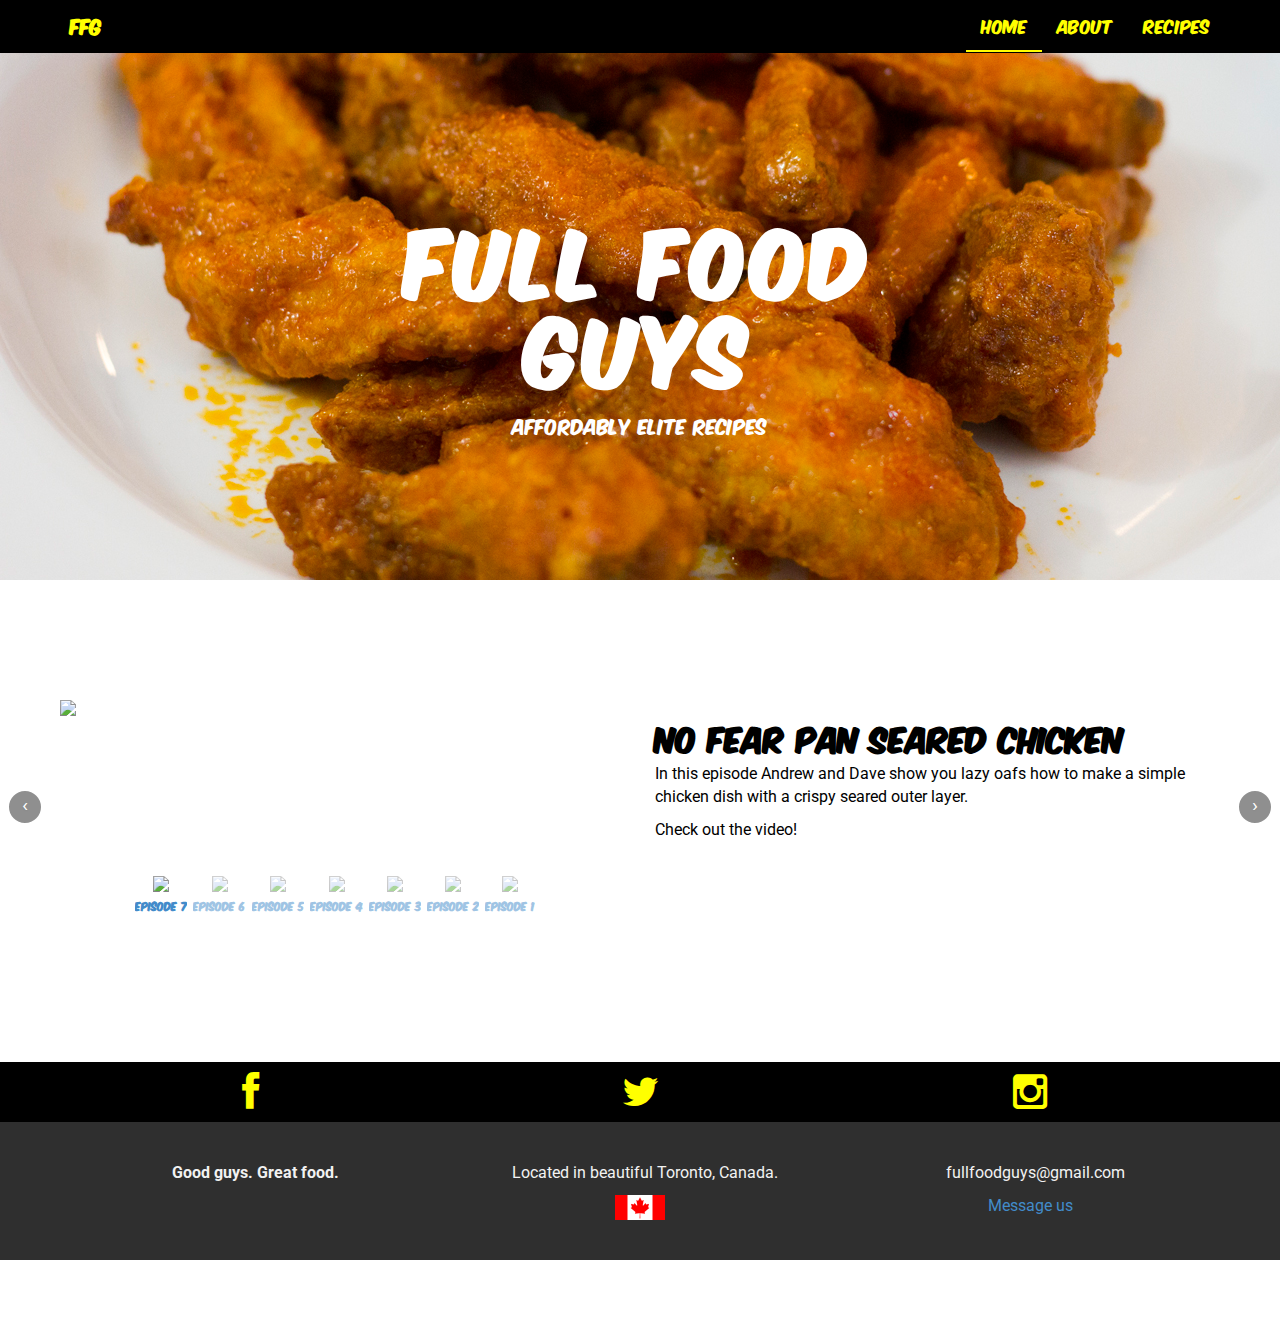
==== commit 6838f657: "Update index.html" ====
--- a/index.html
+++ b/index.html
@@ -60,7 +60,7 @@
 			<div class="row">
 				<div class="col-lg-6 col-lg-offset-3">
 					<h1>FULL FOOD GUYS</h1>
-					<h4>Helping 20-somethings learn how to cook</h4>
+					<h4>Affordably Elite Recipes</h4>
 				</div>
 			</div>
 	    </div> <!-- /container -->
--- a/assets/css/style.css
+++ b/assets/css/style.css
@@ -41,11 +41,11 @@
 }
 
 .mt {
-	margin-top: 80px;
+	margin-top: 10px;
 }
 
 .mb {
-	margin-bottom: 80px;
+	margin-bottom: 40px;
 }
 
 /* ==========================================================================
@@ -54,7 +54,7 @@
 
 
 body {
-    font-family: 'FFFont', sans-serif; !important
+    font-family: 'Roboto', sans-serif;
     font-weight: 400;
     font-size: 16px;
 
@@ -64,12 +64,24 @@
 
 h1, h2, h3, h4, h5, h6 {
 	font-weight: 700;
-    color: #4a4a4a;
-}
-
+    color: #000000;
+    font-family: 'FFFont', sans-serif;
+}
+
+.nav{
+	font-family: 'FFFont', sans-serif;
+}
 
 .navbar-brand {
+	font-family: 'FFFont', sans-serif;
 	font-weight: 700;
+}
+
+.mainContent{
+	
+	margin-top:100px;
+	margin-bottom:100px;
+
 }
 
 .navbar-default .navbar-brand {
@@ -89,6 +101,13 @@
 
 .navbar-default .navbar-nav > li > a {
 	color: #ffff00;
+}
+
+.aboutP{
+ 	
+ 	margin-top:30px;
+ 	margin-bottom:30px;
+
 }
 
 /* ==========================================================================
@@ -124,6 +143,7 @@
 	letter-spacing: 4px;
 	font-size: 80px;
 	font-weight: bold;
+	font-family: 'FFFont', sans-serif; !important
 }
 
 #headerwrap h4 {
@@ -132,27 +152,29 @@
 }
 
 #social {
-	padding-top: 50px;
-	padding-bottom: 50px;
-	background-color: #f2f2f2;
+	padding-top: 10px;
+	padding-bottom: 10px;
+	background-color: #000000;
 }
 
 #social i {
 	font-size: 40px;
-	color: #4a4a4a
+	color: #ffff00;
 }
 
 #social i:hover {
-	color: #1abc9c
+	color: #FFFFFF;
 }
 
 #footerwrap {
-	padding-top: 70px;
-	padding-bottom: 50px;
+	padding-top: 40px;
+	padding-bottom: 40px;
 	background-color: #2f2f2f;
 }
 
 #footerwrap p {
+	
+	font-family: 'Roboto', sans-serif;
 	color: #f2f2f2;
 	margin-left: 10px;
 }
@@ -214,7 +236,7 @@
 }
 
 
-
+/*----------------------------------------------------------------*/
 
 /* Gallery */
 .gallery {
@@ -224,3 +246,101 @@
 .gallery img:hover {
 	opacity: 0.4;
 }
+
+/*Content*/
+
+#custom_carousel .item  .top {
+    overflow:hidden;
+    max-height:300px;
+    margin-bottom:15px;
+}
+#custom_carousel .item {
+
+    color:#000;
+    background-color:#fff;
+    padding:20px 0;
+    overflow:hidden
+}
+#custom_carousel .item img{
+width:100%;
+height:auto
+}
+
+#custom_carousel .izq 
+{
+    position:absolute;
+  left: -25px;
+  top:40%;
+  background-image: none;
+  background: none repeat scroll 0 0 #222222;
+  border: 4px solid #FFFFFF;
+  border-radius: 23px;
+  height: 40px;
+  width : 40px;
+  margin-top: 30px;
+}
+/* Next button  */
+#custom_carousel .der 
+{
+       position:absolute;
+  right: -25px !important;
+  top:40%;
+  left:inherit;
+  background-image: none;
+  background: none repeat scroll 0 0 #222222;
+  border: 4px solid #FFFFFF;
+  border-radius: 23px;
+  height: 40px;
+  width : 40px;
+  margin-top: 30px;
+}
+#custom_carousel .controls{
+
+    overflow:hidden;
+    padding:0;
+    margin:0;
+    white-space: nowrap;
+    text-align: center;
+    position: relative;
+    background:#fff;
+    border:0;
+}
+#custom_carousel .controls .nav{
+
+    padding:0;
+    margin:0;
+    white-space: nowrap;
+    text-align: center;
+    position: relative;
+    background:#fff;
+    width: auto;
+    border: 0;
+}
+#custom_carousel .controls li {
+    transition: all .5s ease;
+    display: inline-block;
+    max-width: 100px;
+    height: 90px;
+    opacity:.5;
+}
+#custom_carousel .controls li a{
+    padding:0;
+}
+#custom_carousel .controls li img{
+width:100%;
+height:auto
+}
+
+#custom_carousel .controls li.active {
+    background-color:#fff;
+    opacity:1;
+}
+#custom_carousel .controls a small {
+    overflow:hidden;
+    display:block;
+    font-size:10px;
+    margin-top:5px;
+    font-weight:bold
+}
+
+
